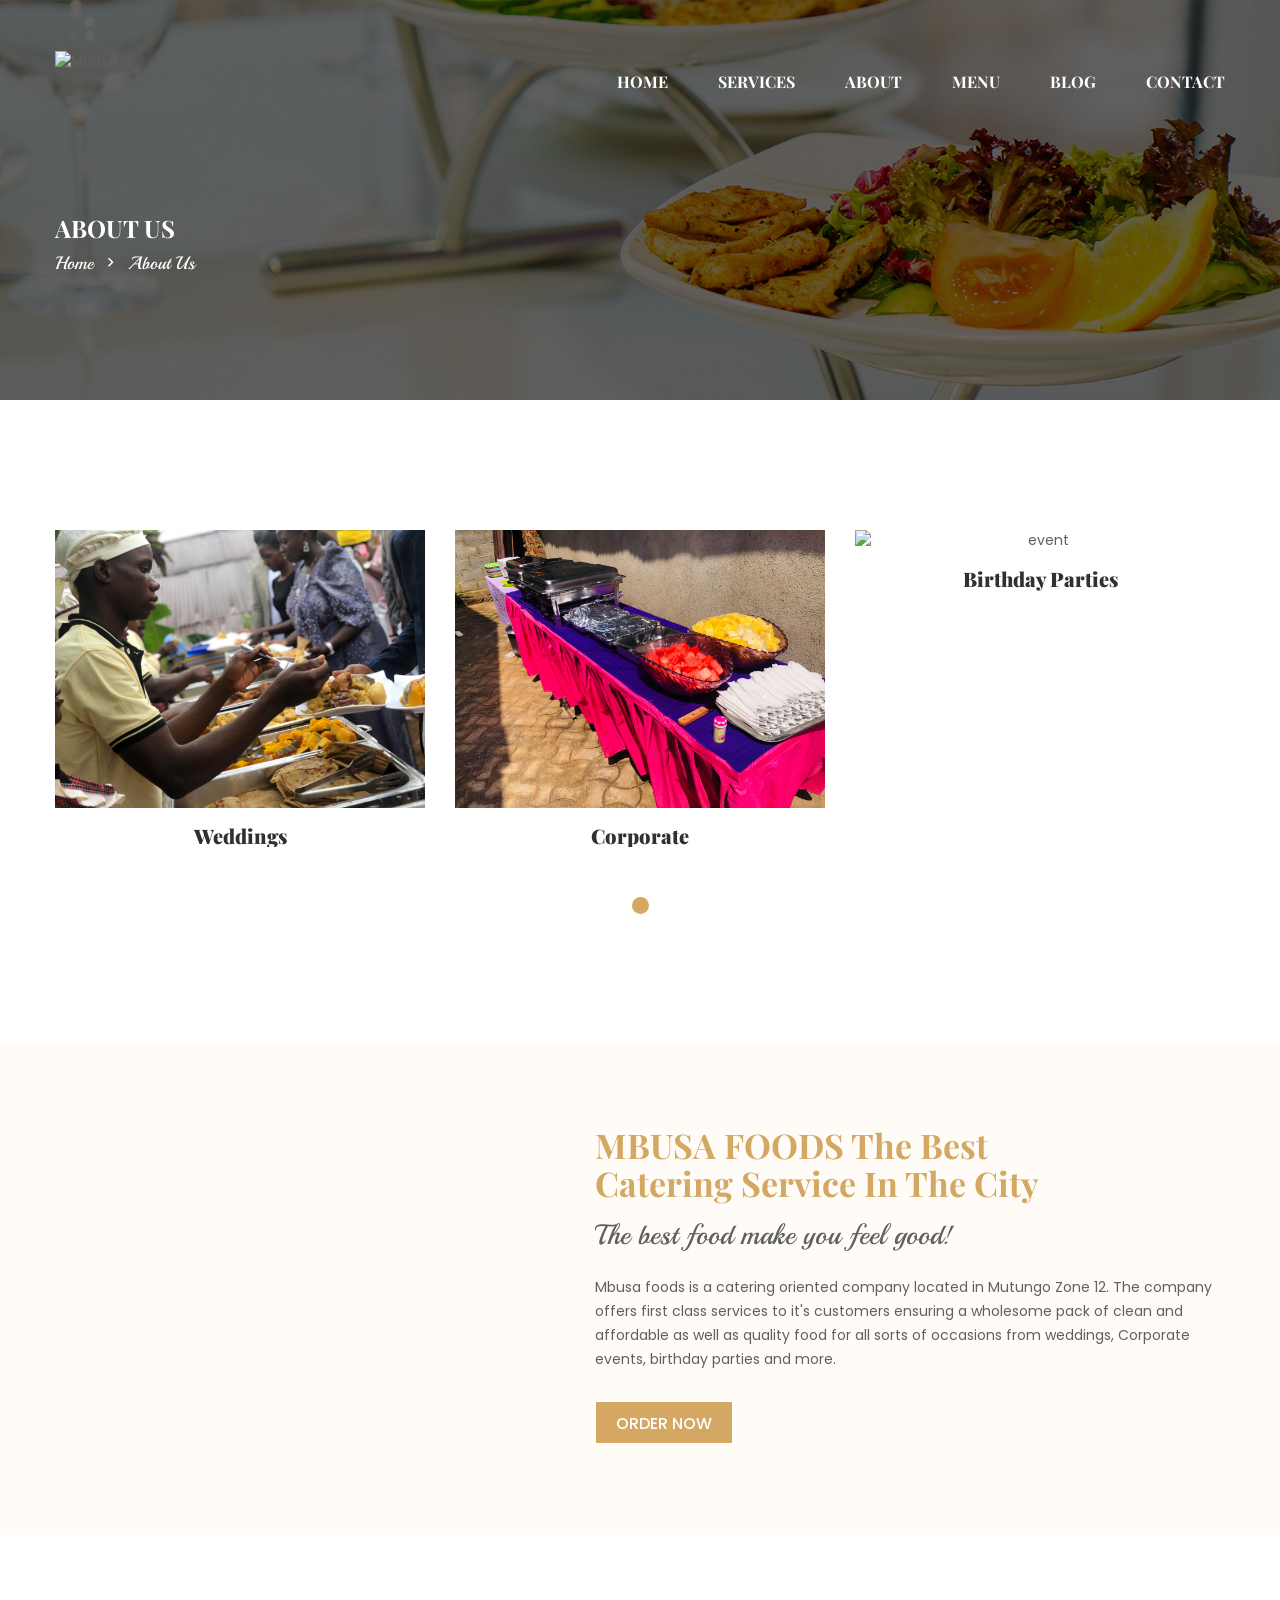
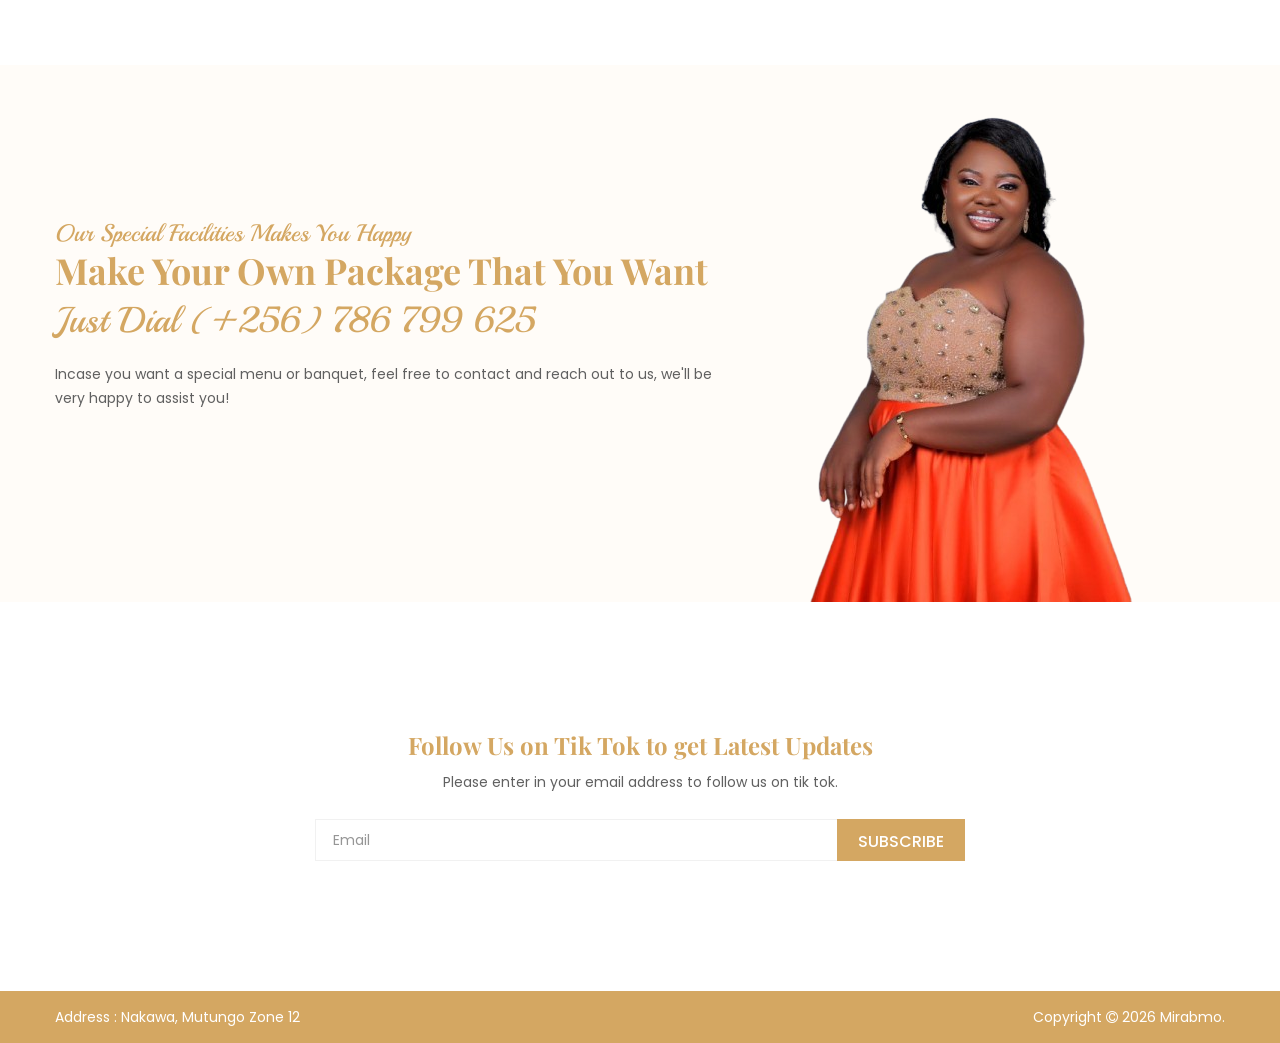
==== about.html @ bd23e455 "Add files via upload" ====
<!DOCTYPE html><html class="no-js" lang="en"><head>
        <meta charset="utf-8">
        <meta http-equiv="x-ua-compatible" content="ie=edge">
        <title>Mbusa - Catering Service</title>
        <meta name="description" content="">
        <meta name="viewport" content="width=device-width, initial-scale=1">
        
		<!-- All css here -->
        <link rel="stylesheet" href="css/bootstrap.min.css">
        <link rel="stylesheet" href="css/font-awesome.min.css">
        <link rel="stylesheet" href="css/shortcode/shortcodes.css">
        <link rel="stylesheet" href="css/style.css">
        <link rel="stylesheet" href="css/responsive.css">
        <script src="js/vendor/modernizr-2.8.3.min.js"></script>
    </head>
    <body>
		<!-- Header Area Start -->
		<header class="fixed">
			<div class="header-area pt-50 pb-20 header-sticky">
				<div class="container">
					<div class="row">
						<div class="col-sm-3 col-xs-12">
							<div class="logo">
								<a href="index.html"><img src="../MBUSA FOODS/img/index/mbusa-logo.png" alt="Mbusa"></a>
							</div>
						</div>
						<div class="col-sm-9 col-xs-12">
                            <div class="content-wrapper">
                                <!-- Main Menu Start -->
                                <div class="main-menu text-right">
                                    <nav>
                                        <ul>
                                            <li><a href="index.html">Home</a></li>
                                            <li><a href="service.html">Services</a></li>
                                            <li><a href="about.html">About</a></li>
                                            <li><a href="menu.html">Menu</a></li>
                                            <li><a href="blog.html">blog</a></li>
                                            <li><a href="contact.html">Contact</a></li>
                                        </ul>
                                    </nav>
                                </div>
                                <div class="mobile-menu hidden-lg hidden-md"></div>
                                <!-- Main Menu End -->
                            </div>
						</div>
					</div>
				</div>
			</div>
		</header>
		<!-- Header Area End -->
		<!-- Banner Area Start -->
		<section class="banner-area text-left">	
            <div class="container">
                <div class="row">
                    <div class="col-xs-12">
                        <div class="banner-content-wrapper">
                            <div class="banner-content">
                                <h2>About Us</h2>
                                <div class="banner-breadcrumb">
                                    <ul>
                                        <li><a href="index.html">home </a> <i class="zmdi zmdi-chevron-right"></i></li>
                                        <li>about us</li>
                                    </ul>
                                </div>
                            </div>  
                        </div> 
                    </div>
                </div>
            </div>
		</section>
		<!-- Banner Area End -->
        <!-- Event Start -->
        <section class="event-area pt-130">
            <div class="container">
                <div class="row">
                    <div class="event-owl">
                       <div class="col-md-12">
                            <div class="single-event text-center">
                                <div class="event-img">
                                   <a href="service.html"><img src="img/index/IMG-20240811-WA0222.jpg" alt="event"></a>
                                </div>
                                <h4><a href="service.html">Weddings</a></h4>
                            </div>
                        </div>
                        <div class="col-md-12">
                            <div class="single-event text-center">
                                <div class="event-img">
                                    <a href="service.html"><img src="img/index/IMG-20240826-WA0098.jpg" alt="event"></a>
                                </div>
                                <h4><a href="service.html">Corporate</a></h4>
                            </div>
                        </div>
                        <div class="col-md-12">
                            <div class="single-event text-center">
                                <div class="event-img">
                                   <a href="service.html"><img src="img/index/IMG_20220108_140743_243.jpg" alt="event"></a>
                                </div>
                                <h4><a href="service.html">Birthday Parties</a></h4>
                            </div>
                        </div>
                   </div>
               </div>
           </div>
        </section>
        <!-- Event End -->
        <!-- About Start -->
        <section class="about-area sin bg-pink mt-195 mb-130">
            <div class="about-image">
                <img src="img/index/IMG-20240811-WA0211.jpg" alt="" class="hidden-lg hidden-md">
            </div>
            <div class="container">
                <div class="row">
                    <div class="col-md-7 col-md-offset-5 col-xs-12">
                        <div class="about-content pt-85 pb-85">
                            <div class="section-title">
                                <h2>MBUSA FOODS The Best<br>
                                    Catering Service in the City </h2>
                                <h4>The best food make you feel good!</h4>
                                <p>Mbusa foods is a catering oriented company located in Mutungo Zone 12. The company offers first class services 
                                    to it's customers ensuring a wholesome pack of clean and affordable as well as quality food for all sorts of occasions 
                                    from weddings, Corporate events, birthday parties and more.</p>
                                <a href="contact.html" class="default-btn"><span>order now</span></a>
                            </div>
                        </div>
                    </div>
                </div>
            </div>
        </section>
        <!-- About Area End -->
        <!-- Package Area Start -->
        <section class="package-area bg-pink">
            <div class="container">
                <div class="row">
                    <div class="col-md-7 col-sm-8 col-xs-12">
                        <div class="package-content three pt-155">
                            <h4>Our Special Facilities Makes You Happy </h4>
                            <h2>Make Your Own Package That You Want</h2>
                            <h3>Just Dial (+256) 786 799 625</h3>
                            <p>Incase you want a special menu or banquet, feel free to contact and reach out to us, we'll be very happy to assist you!</p>
                        </div>
                    </div> 
                    <div class="col-md-5 col-sm-4 col-xs-12">
                        <div class="package-img">
                            <img src="img/index/ceo.png" alt="ceo">
                        </div>
                    </div>       
                </div>
            </div>
        </section>    
        <!-- Package Area End -->
        <!-- Footer Area Strat -->
        <section class="footer-area">
            <div class="subscribe-area pt-130 pb-130">
                <div class="container">
                    <div class="row">
                        <div class="col-lg-8 col-lg-offset-2 col-md-8 col-md-offset-2 col-sm-10 col-sm-offset-1 col-xs-12">
                            <div class="subscribe-content text-center">
                                <h2>Follow Us on Tik Tok to get Latest Updates</h2>
                                <p>Please enter in your email address to follow us on tik tok.</p>
                            </div>
                            <div class="subscribe-form">
                                <div id="mc_embed_signup">
                                    <form action="http://devitems.us11.list-manage.com/subscribe/post?u=6bbb9b6f5827bd842d9640c82&id=05d85f18ef" method="post" id="mc-embedded-subscribe-form" name="mc-embedded-subscribe-form" class="validate" target="_blank" novalidate="">
                                        <div id="mc_embed_signup_scroll" class="mc-form">
                                            <input type="email" value="" name="EMAIL" class="email" id="mce-EMAIL" placeholder="Email" required="">
                                            <!-- real people should not fill this in and expect good things - do not remove this or risk form bot signups-->
                                            <div class="mc-news" aria-hidden="true"><input type="text" name="b_6bbb9b6f5827bd842d9640c82_05d85f18ef" tabindex="-1" value=""></div>
                                            <button type="submit" name="subscribe" id="mc-embedded-subscribe" class="default-btn"><span>subscribe</span></button>
                                        </div>
                                    </form>
                                </div>
                            </div>
                        </div>
                    </div>
                </div>
            </div>
            <div class="footer-bottom">
                <div class="container">
                    <div class="row">
                        <div class="col-md-6 hidden-sm hidden-xs">
                            <p>Address : Nakawa, Mutungo Zone 12</p>
                        </div>
                        <div class="col-md-6 col-sm-12 col-xs-12">
                            <p class="text-right">Copyright <i class="fa fa-copyright"></i> 2026 <a href="https://devitems.com/" target="_blank">Mirabmo</a>.</p>
                        </div>
                    </div>
                </div>
            </div>
        </section>
        <!-- Footer Area End -->
       
		<!-- All js here -->
        <script src="js/vendor/jquery-1.12.4.min.js"></script>
        <script src="js/bootstrap.min.js"></script>
        <script src="js/owl.carousel.min.js"></script>
        <script src="js/jquery.meanmenu.js"></script>
        <script src="js/ajax-mail.js"></script>  		
        <script src="js/jquery.magnific-popup.js"></script>  	
        <script src="js/jquery.nav.js"></script> 
        <script src="js/plugins.js"></script>
        <script src="js/main.js"></script>
    

</body></html>
---- css/shortcode/shortcodes.css ----
/*

Template Name: Panshi - Catering Service HTML Template
Template URI: https://devitems.com/html/coffee-preview/
Description: This is html5 template
Author: HasTech
Author URI: https://devitems.com/
Version: 1.0
Note: This is Short code style file. All Short code related style included in this file. 

*/

@import url("default.css");
@import url("../meanmenu.css");
@import url("../material-design-iconic-font.css");
@import url("../material-design-iconic-font.min.css");
@import url("../animate.css");
@import url("../owl.carousel.css");
@import url("header.css");
@import url("slider.css");
@import url("footer.css");
@import url("../magnific-popup.css");
---- css/style.css ----
/*-----------------------------------------------------------------------------------

    CSS INDEX
    ===================
	
    1. Event Area
    2. About Area
    3. Menu Area
    4. Table Area
    5. Testimonial Area
    6. Package Area
    7. Footer Area
    8. Blog Area

-----------------------------------------------------------------------------------*/

/*----------------------------------------*/
/*  1. Event Area
/*----------------------------------------*/
.event-img{position: relative}
.event-img a:after{
    position: absolute;
    left: 0;
    top: 0;
    width: 100%;
    height: 100%;
    background: rgba(212, 167, 98, 0.5);
    content: "";
    opacity: 0;
    -webkit-transition: all 0.5s ease 0s;
    -o-transition: all 0.5s ease 0s;
    transition: all 0.5s ease 0s;
}
.single-event:hover .event-img a:after{opacity: 1}
.single-food-type:hover .food-img:after{opacity: 1}
.food-content:hover a{color: #D4A762}
.single-event h4 a{
    font-size: 20px;
    color: #303030;
    font-family: 'Playfair Display', serif;
    font-weight: 900;
    -webkit-transition: all 0.5s ease 0s;
    -o-transition: all 0.5s ease 0s;
    transition: all 0.5s ease 0s;
}
.single-event h4{ margin-top: 17px;}
.single-event:hover h4 a{color: #D4A762}
/*----------------------------------------*/
/*  2. About Area
/*----------------------------------------*/
.about-area{
    position: relative;
}
.about-content{margin-left: 40px}
.about-image {
    background-image: url("img/index/IMG-20240811-WA0222.jpg");
    background-position: center center;
    background-repeat: no-repeat;
    background-size: cover;
    height: 100%;
    left: 0;
    position: absolute;
    top: 0;
    width: 40%;
}
.about-image.three{
    background-image: url("img/about/about2.jpg");}
.mc-form {
  position: relative;
}
#mc-embedded-subscribe {
    border: 1px solid #d4a762;
    height: 42px;
    line-height: 25px;
    margin-top: 0;
    position: absolute;
    right: 0;
    top: 0;
}
#mc-embedded-subscribe.default-btn:hover{
    border: 1px solid #D4A762;
    background: transparent;
    color: #D4A762;
}
#mc-embedded-subscribe-form{padding: 10px 60px 0}
.about-area .section-title h2{
    padding-bottom: 3px;
}
.about-area.two:before{background: none}
.about-img {
    margin: 20px;
    position: relative;
    z-index: 2;
}
.two .about-content, .two .about-content .section-title{display: inherit}
.about-wrapper {
  box-shadow: 0 0 4px 4px #ececec;
  display: inline-block;
  position: relative;
  text-align: center;
    margin-right: 45px;
}
.two .about-content {
  margin-left: 10px;
}
.owl-dot {
  background: #e1e1e1 none repeat scroll 0 0;
  border-radius: 50%;
  display: inline-block;
  height: 14px;
  margin: 0 5px;
  width: 14px;
}
.owl-dot.active {
    background: #D4A762 none repeat scroll 0 0;
    border-radius: 50%;
    height: 17px;
    width: 17px;
    top: 1px;
    position: relative;
}
.owl-controls {
  bottom: -72px;
  left: 0;
  position: absolute;
  right: 0;
  text-align: center;
}
.menu-owl.owl-carousel .owl-controls {
  bottom: -62px;
}
.about-content .default-btn::before, .single-table .default-btn::before, #mc_embed_signup_scroll.default-btn::before{border: 1px solid #D4A762}
#mc_embed_signup_scroll.default-btn:hover span{color: #D4A762}
/*------------- ---------------------------*/
/*  3. Menu Area
/*----------------------------------------*/
.section-tab .section-tab-menu ul {
    background: #fffcf8 none repeat scroll 0 0;
    border: 1px solid #ebebeb;
    border-radius: 20px;
    display: inline-block;
    list-style: outside none none;
    margin: 0 0 25px;
    padding: 0;
}
.menu-content .section-title ul{
    margin: 0 0 45px;
}
.section-tab-item{
    display: none;
}
.section-tab-item.active{
    display: block;
}
.section-tab .section-tab-menu ul li{
    display: inline-block;
    background: #FFFCF8;
    margin-right: 5px;
    padding-right: 20px;
    padding: 4px 26px;
    border-radius: 20px;
    -webkit-transition: all 0.5s ease 0s;
    -o-transition: all 0.5s ease 0s;
    transition: all 0.5s ease 0s;
}
.section-tab .section-tab-menu ul li:last-child{
    margin-right: 0px;
}
.section-tab .section-tab-menu ul li.active, .section-tab .section-tab-menu ul li:hover {
    background: #D4A762;
}
.section-tab .section-tab-menu ul li.active a, .section-tab .section-tab-menu ul li:hover a{
    color: #fff;
}
.section-tab .section-tab-menu ul li a {
    color: #303030;
    display: block;
    font-family: "Playball",cursive;
    font-size: 18px;
    letter-spacing: 1px;
    text-transform: capitalize;
}
.menu-area .section-title h2{
    padding-bottom: 10px;
}
/*----------------------------------------*/
/*  4. Table Area
/*----------------------------------------*/
.single-table{
    background: #FFFCF8;
    padding: 46px 55px 25px;
    margin: 13px 0;
    -webkit-transition: all 0.5s ease 0s;
    -o-transition: all 0.5s ease 0s;
    transition: all 0.5s ease 0s;
}
.single-table .default-btn {
  margin-top: 28px;
}
.single-table:hover, .single-table.active {
    box-shadow: 0 0 12px 3px #ddd;
}
.table-area .section-title{margin-bottom: 40px}
.section-title h5{
    color: #303030;
    font-size: 20px;
    font-weight: 400;
    text-transform: capitalize;
    font-family: 'Playball', cursive;
    -webkit-transition: all 0.5s ease 0s;
    -o-transition: all 0.5s ease 0s;
    transition: all 0.5s ease 0s;
}
.table-head h3, .table-body h3{
    color: #303030;
    font-size: 24px;
    font-family: 'Playball', cursive;
    text-transform: capitalize;
    margin-bottom: 32px;
    font-weight: 400;
    position: relative;
    -webkit-transition: all 0.5s ease 0s;
    -o-transition: all 0.5s ease 0s;
    transition: all 0.5s ease 0s;
}
.table-body h3{
    margin-top: 40px;
    margin-bottom: 0;
}
.table-body h3 span{
    color: #D4A762;
    margin-left: 10px;
}
.table-head h3::after, .table-body ul::after {
    background: #e1e1e1 none repeat scroll 0 0;
    bottom: -16px;
    content: "";
    height: 1px;
    left: 15px;
    position: absolute;
    width: 175px;
}
.table-body ul{
    margin: 0;
    padding: 0;
    list-style: none;
    position: relative;
}
.table-body ul li {
    color: #303030;
    cursor: pointer;
    display: block;
    font-family: "Playball",cursive;
    font-size: 20px;
    padding: 8px 0;
    transition: all 0.5s ease 0s;
    text-align: left;
}
.table-body ul li span{
    float: right;
}
.table-body ul li:hover, .table-body ul li.active {
    color: #D4A762;
}
/*----------------------------------------*/
/*  5. Testimonial Area
/*----------------------------------------*/
.testimonial-area.two .video-area, .testimonial-area.two .testimonial-wrapper {
    display: inline-block;
    float: left;
    height: 100%;
    width: 50%;
}
.video-bg img {
    width: 100%;
}
.video-bg::after {
    background: rgba(0, 0, 0, 0.57) none repeat scroll 0 0;
    content: "";
    height: 100%;
    left: 0;
    position: absolute;
    top: 0;
    width: 100%;
}
.testimonial-area.two .video-area{position: relative}
.video-bg {
    position: relative;
    margin-right: 35px;
}
.video-icon{
    position: absolute;
    top: 50%;
    left: 0;
    content: "";
    margin-top: -15px;
    right: 0;
    text-align: center;
}
.video-icon i {
    background: #ffffff none repeat scroll 0 0;
    border-radius: 50%;
    color: #303030;
    font-size: 15px;
    height: 40px;
    line-height: 42px;
    text-align: center;
    transition: all 0.5s ease 0s;
    width: 40px;
}
.video-icon:hover i{background: #D4A762; color: #fff}
.video-icon:hover h3{color: #D4A762}
.video-icon h3{
    display: inline-block;
    margin-left: 10px;
    font-size: 18px;
    color: #fefefe;
    font-family: 'Poppins', sans-serif;
    font-weight: 400;
    -webkit-transition: all 0.5s ease 0s;
    -o-transition: all 0.5s ease 0s;
    transition: all 0.5s ease 0s;
}
.video-popup:focus{border-color: transparent}
.testimonial-content > img {
  border: 1px solid #ebebeb;
    margin-bottom: 22px;
}
.video-bg, .testimonial-wrapper{
    width: 100%;
    box-sizing: border-box;
    text-align: center;
    overflow: hidden;
}
.two .video-bg, .two .testimonial-wrapper{
    float: left;
    display: inline-block;
    width:100%;
    overflow: hidden;
    box-sizing: border-box;
}
.video-bg a img{
  background-position: center center;
  background-repeat: no-repeat;
  background-size: cover;
  display: block;
  width: 100%;
}
.testimonial-content p{margin-bottom: 25px}
.testimonial-content h4{
    font-size: 18px;
    color: #303030;
    font-family: 'Playball', cursive;
    font-weight: 400;
    margin-bottom: 8px;
}
.testimonial-content h5{
    font-size: 12px;
    color: #606060;
    font-family: 'Poppins', sans-serif;
    font-weight: 400;
    text-transform: capitalize;
}
.testimonial-owl.owl-carousel .owl-item img {
    width: auto;
    display: inline-block;
}
.testimonial-owl.owl-carousel .owl-controls {
  bottom: -50px;
}
.testimonial-content{
    position: relative;
}
.testimonial-content:after{
    position: absolute;
    right: 0;
    bottom: 0;
    content: "";
    background: url(img/testimonia/quote.png);
    width: 34px;
    height: 30px;
}
/*----------------------------------------*/
/*  6. Package Area
/*----------------------------------------*/
.package-img{margin-top: -40px}
.package-img.two{margin-top: -90px}
.package-content h4{
    font-size: 24px;
    color: #d4a762;
    font-family: 'Playball', cursive;
    font-weight: 400;
    padding-bottom: 5px;
}
.package-content h2{
    font-size: 36px;
    color: #d4a762;
    font-weight: 700;
    font-family: 'Playfair Display', serif;
    margin-bottom: 10px;
}
.package-content h3{
    font-size: 36px;
    color: #d4a762;
    font-family: 'Playball', cursive;
    font-weight: 400;
    margin-bottom: 22px;
}
.two .package-content{
    padding-left: 70px;
}
/*----------------------------------------*/
/*  7. Food Area
/*----------------------------------------*/
.food-wrapper {
    box-shadow: 0 0 16px 0px rgba(135, 129, 189, 0.49);
    display: inline-block;
    position: relative;
    text-align: center;
    border-radius: 50%;
}
.food-img img{
    position: relative;
    z-index: 2;  
    border-radius: 50%;
    margin: 7px;
}
.food-img img:after{
    position: absolute;
    left: 0;
    top: 0;
    width: 100%;
    height: 100%;
    background: rgba(212, 167, 98, 0.5);
    content: "";
    opacity: 0;
    z-index: 9;
    -webkit-transition: all 0.5s ease 0s;
    -o-transition: all 0.5s ease 0s;
    transition: all 0.5s ease 0s;
}
.food-content h4{
    font-size: 28px;
    color: #303030;
    font-family: 'Playball', cursive;
    text-transform: capitalize;
    display: block;
    margin-top: 20px;
}

/*----------------------------------------*/
/*  8. Footer Area
/*----------------------------------------*/
.subscribe-content h2{
    font-size: 24px;
    font-weight: 700;
    color: #d4a762;
    font-family: 'Playfair Display', serif;
    margin-bottom: 12px;
}
.subscribe-content p {
    color: #606060;
    font-family: "Poppins",sans-serif;
    font-size: 14px;
    font-weight: 400;
    margin-bottom: 15px;
}
.footer-bottom p, .footer-bottom a {
    color: #ffffff;
    font-size: 14px;
    font-weight: 400;
    line-height: 52px;
    margin-bottom: 0;
    -webkit-transition: all 0.5s ease 0;
    -o-transition: all 0.5s ease 0;
    transition: all 0.5s ease 0;
}
.footer-bottom a:hover{text-decoration: underline}
/*----------------------------------------*/
/*  8. Blog Area
/*----------------------------------------*/
.single-blog, .blog-img, .blog-thumbnail {
    position: relative;
}
.blog-thumbnail a {
  display: block;
}
.blog-thumbnail a::after {
  background: rgba(212, 167, 98, 0.5) none repeat scroll 0 0;
  content: "";
  height: 100%;
  left: 0;
  opacity: 0;
  position: absolute;
  top: 0;
  transition: all 0.5s ease 0s;
  width: 100%;
}
.single-blog:hover .blog-thumbnail a:after{opacity: 1}
.blog-hover > a {
    border: 4px solid #D4A762;
    border-radius: 50%;
    color: #D4A762;
    display: inline-block;
    font-size: 18px;
    height: 40px;
    line-height: 34px;
    margin-left: -20px;
    margin-top: -20px;
    position: absolute;
    top: 50%;
    width: 40px;
}
.blog-title > h3 {
    color: #D4A762;
    font-size: 14px;
    font-weight: bold;
    margin-bottom: 0;
    text-transform: uppercase;
}
.blog-title > h3 a:hover {
    color: #535353;
}
.blog-title {
    display: inline-block;
    margin-left: 20px;
    padding: 24px 0 20px;
}
.publish-date {
    background: #D4A762 none repeat scroll 0 0;
    float: left;
    padding: 15px 0;
    width: 60px;
}
.blog-desc {
    background: #fff none repeat scroll 0 0;
    bottom: -30px;
    box-shadow: -1px 0 7px rgba(0, 0, 0, 0.2);
    left: 10px;
    overflow: hidden;
    position: absolute;
    right: 10px;
    z-index: 2;
}
.single-post-wrapper .single-blog{height: inherit}
.single-post-wrapper .blog-desc {
  bottom: -25px;
  box-shadow: -1px 0 7px rgba(0, 0, 0, 0.2);
  left: 10px;
  overflow: hidden;
  position: absolute;
  right: 10px;
  z-index: 2;
}
.publish-date > p {
    color: #fff;
    font-size: 16px;
    font-weight: bold;
    line-height: 13px;
    margin: 0;
    text-align: center;
    text-transform: uppercase;
}
.publish-date > p span {
    display: block;
    margin-top: 5px;
}
#contact-form button{width: 100%}
#contact-form button:hover{border: 1px solid #D4A762}

.detail-area.our-blog-area.home-four:before {
  content: "";
}
.detail-area .single-post:before {
  background: none;
}
.detail-area .single-post {
  padding-left: 0px;
}
.single-post-meta-wrapper{
 padding: 35px 0 32px;
}
.admin-info > h5{
    font-family: 'Open Sans', sans-serif;
    text-transform: uppercase;
    font-weight: 700; 
    color: #353535;
    font-size: 12px; 
}
.admin-info > h5 > span{
    display: block;
    font-size: 12px;
    color: #ababab;
    font-style: italic;
    font-family: 'Open Sans', sans-serif;
    font-weight: 400;
    text-transform: capitalize;
    margin-top: 5px
}
.single-post-meta {
    border-right: 1px solid #dddddd;
    float: left;
    padding-right: 145px;
    margin-right: 20px;
}
.single-post-meta:last-child{
    border-right: none;
    margin-right: 0;
    padding-right: 0;
}
.single-post-meta-wrapper{
    overflow: hidden;
}
.admin-img img{
    border-radius: 50%;
    height: 60px;
    width: 60px;
    margin-right: 20px;
}
.admin-img{
    float:left;
}
.admin-info {
    display: inline-block;
    float: right;
    margin-top: 15px;
}
.single-blog-post .our-blog-info h5 {
    line-height: 26px;
    font-weight: 700;
    text-transform: uppercase;
    font-family: 'Open Sans', sans-serif;
    position:relative;     
}
.single-post-wrapper .single-blog-post .our-blog-info h5:after {
    background: #D4A762 none repeat scroll 0 0;
    bottom: -10px;
    position:absolute;
    left:0;
    width: 45px;
    height: 2px;
    content:"";    
}
.single-post-wrapper .single-blog-post .our-blog-info p {
    margin-bottom: 0px;
    margin-top: 32px;
}
.single-post-wrapper .single-blog-post .our-blog-info p.overlay-bg {
    background: rgba(246, 147, 35, 0.7) none repeat scroll 0 0;
    color: #fff;
    padding: 20px 30px 25px 30px;
    position: relative;
}
.single-post-wrapper .single-blog-post .our-blog-info p.overlay-bg:before {
    color: #efefef;
    content: "";
    font-family: "FontAwesome";
    font-size: 70px;
    font-style: normal;
    left: 31px;
    position: absolute;
    top: 35px;
    z-index: -1;
}
.blog-social {
    display: inline-table;
    margin-top: 55px;
}
.blog-social i {
    color: #ffffff;
    display: table-cell;
    vertical-align: middle;
    height: 45px;
    text-align: center;
    width: 45px;
    font-size: 16px;
    background: #448ccb none repeat scroll 0 0;
    -webkit-transition: all 0.5s ease 0s;
    transition: all 0.5s ease 0s;
}
.blog-social i:hover{
    color: #383838;
}
.blog-social i.fa-twitter {
    background: #6DCFF6;
}
.blog-social i.fa-dribbble {
    background: #F06EAA;
}
.blog-social i.fa-pinterest {
    background: #F68E56;
}
.blog-social i.fa-youtube {
    background: #ED1C24;
}
.single-blog-post{
    border-bottom: 1px solid #dddddd;
    padding-bottom: 30px;
}
.the_comment {
  background: #ffffff none repeat scroll 0 0;
  margin-bottom: 20px;
  padding: 25px 25px 25px 0;
  position: relative;
  border-bottom: 1px solid #F1F1F1;
  margin-bottom: 30px;
}
.author {
    float: left;
    margin-right: 25px;
}
.comment_box {
    overflow: hidden;
}
.comment.odd.depth-2 .the_comment {
    padding: 0 20px 25px 0;
}
.comment.odd.depth-2 .the_comment .author{
    margin-right: 15px;  
}
p.name strong {
  color: #505050;
  display: block;
  font-family: "Open Sans",sans-serif;
  font-size: 18px;
  font-weight: 600;
  margin-bottom: 10px;
  text-transform: capitalize;
}
.comment_text > p {
    color: #555555;
    font-size: 14px;
    line-height: 26px;
}
p.comment_time {
    color: #aaaaaa;
    font-family: 'Open Sans', sans-serif;
    font-size: 14px;
    margin-right: 8px;
    display: inline-block;
    margin-bottom: 10px;
}
a.reply{
    font-size: 14px;
    color: #D4A762;
    text-transform: capitalize;
    float: right;
    cursor: pointer;
}
a.reply:hover{
    color: #7C4444;
}
ul.children_comment {
    list-style: outside none none;
    padding-left: 130px;
}
.comment_author i.active {
    color: #D4A762;
}
.single-post-wrapper #contact-form{
    margin-top: 0
}
.comment_author i {
    color: #353535;
    display: inline-block;
}
ol, ul {
    list-style: outside none none;
    margin: 0;
    padding: 0;
}
#comments {
  margin-top: 35px;
}
#comments > h4 {
  color: #444444;
  font-family: "Open Sans",sans-serif;
  font-size: 24px;
  font-weight: 600;
  text-transform: capitalize;
}
.news-single-widget #search-form input, .news-single-widget #search input {
    border: medium none;
    color: #555555;
    font-family: "Open Sans",sans-serif;
    font-size: 14px;
    font-weight: 400;
    height: auto;
    padding: 0 0 0px 20px;
    position: relative;
    top: 15px;
}
.detail-area.our-blog-area {
    padding: 115px 0 5px;
}
#search-form, #search {
    overflow: hidden;
    position: relative;
    height: 45px;
}
.news-single-widget button {
    background: #D4A762 none repeat scroll 0 0;
    border: 1px solid #D4A762;
    bottom: 0px;
    display: block;
    font-size: 15px;
    position: absolute;
    right: 0;
    width: 70px;
    line-height: 40px;
    cursor: pointer;
}
.news-single-widget button span{
    color: #fff;
    -webkit-transition: all 0.5s ease 0s;
    -o-transition: all 0.5s ease 0s;
    transition: all 0.5s ease 0s;
}
#search > button:hover span{
    color: #505050;
}
.news-single-widget h4 {
  color: #505050;
  font-family: "Open Sans",sans-serif;
  font-size: 18px;
  font-weight: 600;
  margin-bottom: 26px;
  position: relative;
  text-transform: capitalize;
}
.news-single-widget ul li a, .news-single-widget span {
  color: #676767;
  font-family: 'Open Sans', sans-serif;
  font-size: 14px;
  font-weight: 400;
  text-transform: capitalize;
}
.news-single-widget ul li a span {
  float: right;
    -webkit-transition: all 0.5s ease 0s;
    transition: all 0.5s ease 0s;
}
.news-single-widget ul li:hover a span {
  color: #D4A762;
}
.news-single-widget {
  margin-bottom: 45px;
}
.news-single-widget ul li {
  padding-bottom: 10px;
  border-bottom: 1px solid #F1F1F1;
  margin-bottom: 15px;
}
.news-single-widget ul li:hover a, .popular-post-info > h6 > a:hover, .tags > span > a:hover {
    color: #D4A762;
}
.popular-post-img {
    display: inline-block;
    float: left;
    margin-right: 12px;
    border: 1px solid #ddd;
}
.single-post-wrapper .single-blog:hover .blog-thumbnail:after{opacity: 0}
.popular-post-info > h6 {
    margin-bottom: 5px;
}
.social-share ul{
    margin: 0;
    padding: 0;
    list-style: none;
}
.social-share ul li{
    display: inline;
    margin-right: 20px;
}
.social-share ul li a{
    font-size: 18px;
}
.social-share ul li:hover a{
    color: #D4A762;
}
.popular-post-info > h6 > a {
  color: #555555;
  font-family: "Open Sans",sans-serif;
  font-size: 14px;
  font-weight: 400;
  line-height: 18px;
  padding-bottom: 10px;
  text-transform: none;
  display: block;
}
.popular-post-info > i {
  color: #D4A762;
  display: inline-block;
  font-size: 16px;
  margin-right: 10px;
  top: 2px;
  position: relative;
}
.categories ul li i {
  font-size: 24px;
  color: #D4A762;
  margin-right: 10px;
  position: relative;
  top: 5px;
}
.popular-post-info > p {
    color: #aaaaaa;
    font-family: 'Open Sans', sans-serif;
    font-size: 12px;
    display: inline-block;
    line-height: 20px;
}
.popular-post-info > p > a {
    color: #D4A762;
}
.single-popular-post {
  margin-bottom: 30px;
  overflow: hidden;
}
.single-popular-post:last-child {
  margin-bottom: 0px;
}
.news-single-widget ul li a, .news-single-widget span {
  color: #555555;
  font-family: "Open Sans",sans-serif;
  font-size: 14px;
  font-weight: 400;
  text-transform: capitalize;
}
.tags > span > a {
  border: 1px solid #e1e1e1;
  display: inline-block;
  margin-bottom: 6px;
  padding: 6px 15px;
  font-size: 14px;
  color: #555555;
}
.social-share {
  border-bottom: 1px solid #ddd;
  display: block;
  overflow: hidden;
  padding-bottom: 10px;
}
.news-search > form {
    border-bottom: 2px solid #e1e1e1;
    padding-bottom: 5px;
}
.tags > span {
  margin-right: 15px;
  margin-bottom: 15px;
  display: inline-block;
}
.detail-area .contact-area {
    margin-top: 65px;
}
.detail-area .contact-area > h5 {
    color: #444444;
    font-size: 24px;
    font-weight: 600;
    margin-bottom: 10px;
    text-transform: capitalize;
}
.detail-area .contact-area input, .detail-area .contact-area textarea {
    -moz-border-bottom-colors: none;
    -moz-border-left-colors: none;
    -moz-border-right-colors: none;
    -moz-border-top-colors: none;
    border-color: currentcolor currentcolor #dddddd;
    border-image: none;
    border-style: none none solid;
    border-width: medium medium 1px;
    font-family: "Open Sans",sans-serif;
    margin-bottom: 13px;
    padding: 12px 12px 4px 0;
    width: 100%;
    color: #555555;
    font-size: 14px;
}
.detail-area .contact-area input:focus, .detail-area .contact-area textarea:focus{
    color: #D4A762;
    border-bottom: 1px solid #D4A762;
}
.contact-area input::-moz-placeholder, .contact-area textarea::-moz-placeholder {color: #555555;} 
.contact-area input::-webkit-input-placeholder, .contact-area textarea::-webkit-input-placeholder {
    color: #555555;
}
.contact-area input::-moz-placeholder:focus, .contact-area textarea::-moz-placeholder:focus {color: #D4A762;} 
.contact-area input::-webkit-input-placeholder:focus, .contact-area textarea::-webkit-input-placeholder:focus {
    color: #D4A762;
}
.single-post-wrapper .form-box button {
  display: block;
  margin: inherit;
    text-align: left;
    margin-top: 15px;
}
.form-box button {
    display: block;
    margin: auto;
    margin-top: 40px;
}
.detail-area .contact-area input{
    float: left;
}
.detail-area .contact-area input:first-child{
    margin-right: 30px;
}
.detail-area .contact-area input.active, .contact-area textarea.active{
    color: #D4A762;
    border-bottom: 1px solid #D4A762;
}
.our-blog-img > img {
    width: 100%;
}
.news-content p {
  padding-top: 20px;
  color: #555555;
  font-size: 14px;
}
.quote{
    background: #F5F5F5;
    border-left: 2px solid #D4A762;
    border-right: 2px solid #D4A762;
    padding: 20px 80px 30px;
    text-align: center;
    margin-top: 35px;
}
.detail-area a.default-btn{
    background: #D4A762;
    margin-top: 20px;
    color: #fff;
}
.detail-area a.default-btn:before, .detail-area a.default-btn:after, .detail-area a.default-btn span:before, .detail-area a.default-btn span:after{
    display: none;
}
.detail-area a.default-btn:hover{
    background: transparent;
}
.detail-area a.default-btn:hover span{
    color: #D4A762;
}
.quote p{
    font-size: 14px;
    color: #555555;
    font-style: italic;
    font-family: 'Open Sans', sans-serif;
    line-height: 24px;
    margin-bottom: 10px;
    padding-top: 0;
}
.blog-sub {
  margin-bottom: 35px;
  margin-top: 40px;
}
.detail-area .single-blog-post {
  border-bottom: none;
}
.share{float: right}
.share p{
    color: #555555;
    font-size: 14px;
    font-weight: 700;
    text-transform: capitalize;
}
.share p a{
    font-weight: 400;
    -webkit-transition: all 0.5s ease 0s;
    transition: all 0.5s ease 0s;
}
.share p a:hover{
    color: #D4A762;
}
.social-share .header-social ul li:hover i{color: #D4A762}
.social-share .header-social{float: left}
.sub-right{display: inline-block; width: 40%}
.sub-left {
  display: inline-block;
  float: left;
  padding-right: 20px;
  width: 60%;
}
.detail-area .news-content .header-social ul li:first-child {
  margin-right: 0px;
}
.sub-left p{
  padding-top: 0;
}
.quote i{
    color: #D4A762;
    font-size: 40px;
    display: block;
}
.quote h4{
    font-weight: 400;
    font-size: 16px;
    color: #D4A762;
}

.logo{
    width:150px;
    top: 0;
    margin-top: 0;
}

.imag{
    width: 270px;
    height: 120px;

}

.vid{
    width: 300px;
    height: 430px;
}

.row{
    position: relative;
}
---- css/responsive.css ----
/* Large desktop :1920px. */
@media (min-width: 1920px) {
    .container{width: 1230px}
    .header-area {padding-top: 80px}
    .about-content {margin-left: 0px}
    .about-area::before, .about-area.three::before {left: -45px}
    .testimonial-wrapper.two{padding-left: 160px; padding-right: 160px}
    .blog-thumbnail img{width: 100%}
    .slider-area {height: 830px}
}

/* Normal desktop :992px. */
@media (min-width: 992px) and (max-width: 1169px) {
    .container{width: 970px}
    .section-title h2, .package-content h2 {font-size: 28px}
    .package-content h3 {font-size: 25px}
    .about-content .section-title h4{display: none}
    .food-area{padding-bottom: 70px; padding-top: 70px}
    .about-area::before, .about-area.three::before {height: 100%}
    .single-table {padding: 46px 25px 25px}
    .main-menu ul li a {padding: 17px 15px}
    .blog-title > h3 {font-size: 12px}
    .publish-date {width: 50px}
    .slider-content h2 {font-size: 40px}
    .about-content.pt-25 {padding-top: 0px}
    .testimonial-wrapper {padding-top: 25px; padding-bottom: 45px; padding-left: 55px; padding-right: 55px}
    .testimonial-wrapper.two {padding-top: 55px; padding-bottom: 65px}
    .testimonial-content p {margin-bottom: 15px; line-height: 22px}
    .testimonial-owl.owl-carousel .owl-controls {bottom: -35px}
    .two .testimonial-owl.owl-carousel .owl-controls {bottom: -45px}
    .two .package-content {padding-top: 120px}
}
/* Tablet desktop :768px. */
@media (min-width: 768px) and (max-width: 991px) {
    .container{width:750px} 
    .main-menu ul li:nth-child(4), .service-area, .search-btn, .slider-img{display: none}
    .slider-area {height: 580px;}
    .banner-content h1 {font-size: 50px; margin-bottom: 10px}
    .banner-content h3{padding-top: 100px}
    .slider-content h2 {font-size: 42px}
    .package-content h3, .package-content h4{font-size: 20px}
    .package-content h2 {font-size: 18px}
    .footer-bottom p, .footer-bottom a {text-align: center}
    .about-content {margin-left: 0px; padding-top: 55px; padding-bottom: 55px}
    .about-wrapper {margin-right: 0; width: 100%; margin-bottom: 30px}
    .about-wrapper img{width: 100%}
    .content-wrapper {line-height: 0}
    .food-area{padding-top: 70px; padding-bottom: 70px}
    .header-area, .news-sidebar-widgets{padding-top: 50px}
    .testimonial-wrapper{margin-top: 50px}
    .blog-area.single{padding-top: 70px}
    .single-blog.blog-area{padding-top: 122px}
    .news-single-widget:last-child{margin-bottom: 0}
    .testimonial-area.two .video-area, .testimonial-area.two .testimonial-wrapper, .about-image, .about-image img {width: 100%}
    .col-md-4:nth-child(3) .single-blog, .col-md-4:nth-child(4) .single-blog{margin-bottom: 0}
    .about-image {position: static; width: 100%}
    .main-menu ul li a {font-size: 14px;padding: 17px 12px}
    .package-content, .subscribe-area  {padding-top: 75px}
    .event-area, .menu-area, .package-content, .testimonial-wrapper, .blog-area, .food-area, .detail-area.our-blog-area, .contact-area   {padding-top: 55px}
    .subscribe-area, .contact-area, .food-area {padding-bottom: 55px}
    .about-area, .package-area.pac{margin-top: 95px}
    .owl-controls {bottom: -50px}
    .menu-area, .testimonial-wrapper, .event-area.three {padding-bottom: 95px}
    .testimonial-area{margin-bottom: 60px;}
    .about-area.two{margin-top: 55px}
    .about-wrapper, .testimonial-area.two, .about-area.service{margin-bottom: 0;}
    .about-area.two .about-content, .contact-area.mid, .contact-area.one {padding-bottom: 0}
    .about-area.three, .package-img.one.three, .testimonial-wrapper.two{margin-top: 0}
    .about-area.sin, .contact-form-area{margin-bottom: 55px;}
    .contact-area.one{padding-top: 0}
}
 
/* small mobile :320px. */
@media (max-width: 767px) {
    .container {width:300px}
    .slider-area {height: 430px;}
    .about-content .section-title h4, .slider-img, .header-sticky.sticky{display: none}
    .about-content {margin-left: 0; padding-top: 45px; padding-bottom: 45px}
    .section-title h2 {font-size: 28px}
    .single-table {padding: 46px 25px 25px}
    .video-bg {margin-right: 0px}
    .package-content h2, .package-content h3 {font-size: 25px}
    .package-content h4 {font-size: 20px}
    .footer-bottom p, .footer-bottom a {text-align: center}
    .subscribe-area, .event-area{padding-bottom: 70px; padding-top: 70px}
    .event-area.service{padding-top: 0px}
    .about-wrapper {margin-right: 0; width: 100%; margin-bottom: 30px}
    .about-wrapper img, .testimonial-area.two .video-area, .testimonial-area.two .testimonial-area, .blog-thumbnail img, .sub-left, .sub-right, .testimonial-area.two .video-area, .testimonial-area.two .testimonial-wrapper, .about-image img, .about-image{width: 100%}
    .package-area.two.mt-65.pt-160.pb-190.bg-pink, .about-area {margin-top: 0}
    .single-food-type{padding-bottom: 70px}
    .two .package-content {padding-left: 0px}
    .col-md-3:last-child .single-food-type{padding-bottom: 0}
    #mc-embedded-subscribe-form {padding: 10px 0 0;}
    .content-wrapper {line-height: 0}
    .menu-area.two{padding-top: 70px; margin-top: 0}
    .package-content.three{padding-top: 70px}
    .package-content.four, .package-area.two .package-content{padding-bottom: 50px}
    #mc-embedded-subscribe-form .default-btn {padding: 8px 20px}
    .header-area.header-sticky, .news-sidebar-widgets {padding-top: 25px}
    .slider-content h4,.package-content {padding-top: 50px}
    .footer-area .subscribe-area {padding-top: 70px}
    .testimonial-wrapper, .package-img {margin-top: 50px}
    .about-area.two {margin-top: 70px}
    .single-blog, .contact-form-area, .testimonial-area, .about-area.two.mb-130{margin-bottom: 80px};
    .col-md-4:last-child .single-blog{margin-bottom: 0}
    .testimonial-wrapper{padding-left: 20px; padding-right: 20px}
    .quote {padding: 20px 30px 30px}
    ul.children_comment {padding-left: 10px}
    .author {margin-right: 12px}
    .publish-date {width: 45px}
    .blog-title > h3 {font-size: 11px;}
    .subscribe-area.blog{padding-top: 0}
    .col-md-4:last-child .single-blog{margin-bottom: 0}
    .menu-owl.owl-carousel .owl-controls, .event-owl.owl-carousel .owl-controls {bottom: -40px}
    .testimonial-area.onepage{margin-bottom: 50px}
    .about-image {position: static; width: 100%}
    .slider-content h4, .slider-content h3 {font-size: 22px}
    .slider-content h2{font-size: 25px}
    .blog-area.two, .subscribe-area.menu, .contact-area.one {padding-top: 0}
    .blog-area.single {padding-top: 70px}
    .package-content, .subscribe-area  {padding-top: 75px}
    .event-area, .menu-area, .package-content, .testimonial-wrapper, .blog-area, .food-area, .detail-area.our-blog-area, .contact-area   {padding-top: 55px}
    .single-food-type{padding-bottom: 30px}
    .subscribe-area, .food-area, .contact-area {padding-bottom: 55px}
    .about-area.two{margin-top: 55px}
    .owl-controls {bottom: -50px}
    .menu-area, .testimonial-wrapper, .event-area.three {padding-bottom: 95px}
    .package-area.two, .package-area.pac {margin-top: 95px}
    .testimonial-area{margin-bottom: 60px;}
    .about-area.sin, .contact-form-area{margin-bottom: 55px;}
    .about-area.two{margin-top: 55px}
    .about-wrapper, .testimonial-area.two, .about-area.service{margin-bottom: 0;}
    .about-area.two .about-content, .contact-area.mid{padding-bottom: 0}
    .package-img.one.three, .testimonial-wrapper.two {margin-top: 0px}
}
 
/* Large Mobile :480px. */
@media only screen and (min-width: 480px) and (max-width: 767px) {
    .container {width:450px}
    .table-head h3::after, .table-body ul::after {width: 335px}
    .publish-date {width: 60px}
    .blog-title > h3 {font-size: 13px;}
    .slider-content h4, .slider-content h3 {font-size: 25px}
    .slider-content h2 {font-size: 28px}
}
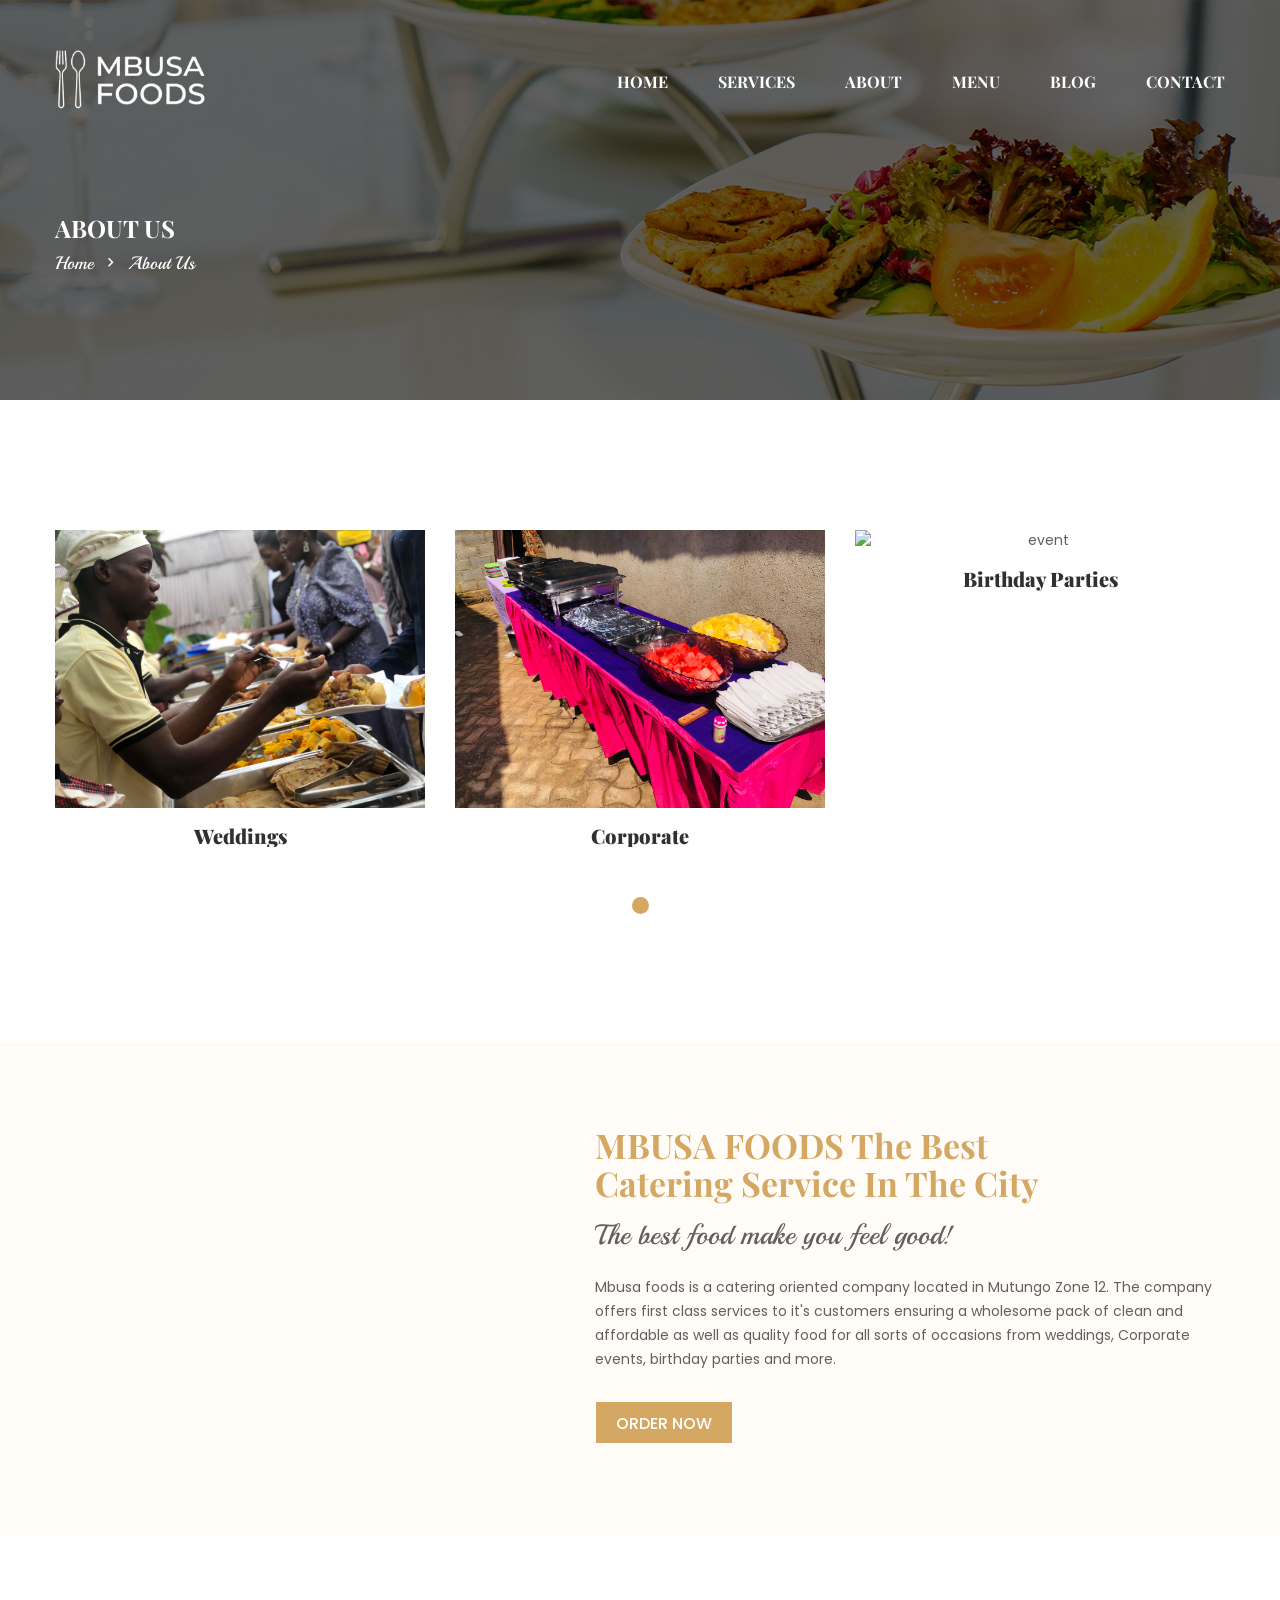
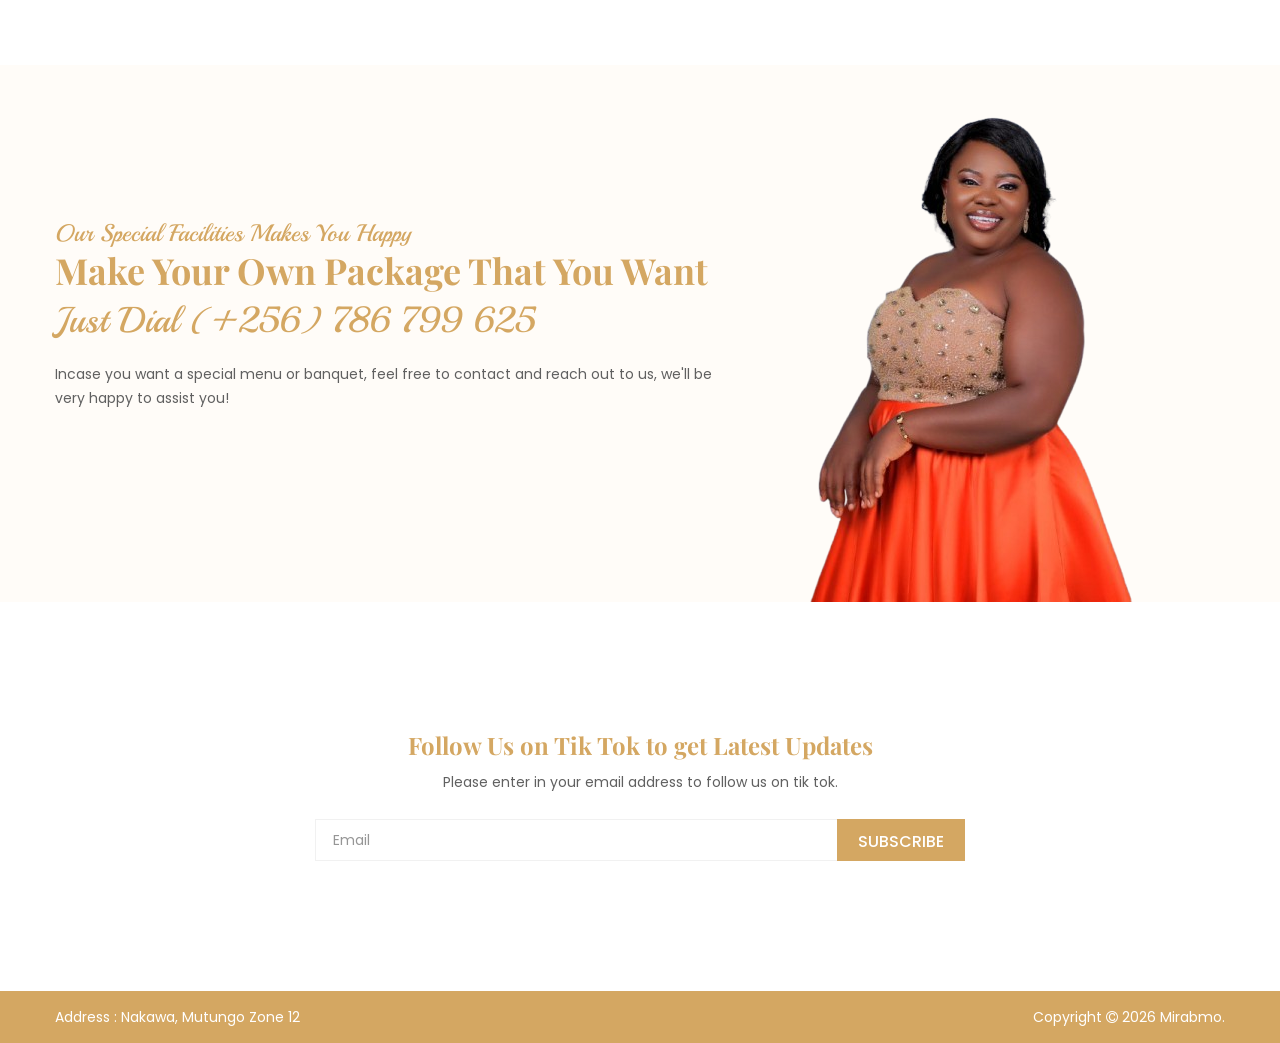
==== commit 7cfc82e1: "Update about.html" ====
--- a/about.html
+++ b/about.html
@@ -21,7 +21,7 @@
 					<div class="row">
 						<div class="col-sm-3 col-xs-12">
 							<div class="logo">
-								<a href="index.html"><img src="../MBUSA FOODS/img/index/mbusa-logo.png" alt="Mbusa"></a>
+								<a href="index.html"><img src="img/index/mbusa-logo.png" alt="Mbusa"></a>
 							</div>
 						</div>
 						<div class="col-sm-9 col-xs-12">
@@ -201,4 +201,4 @@
         <script src="js/main.js"></script>
     
 
-</body></html>+</body></html>
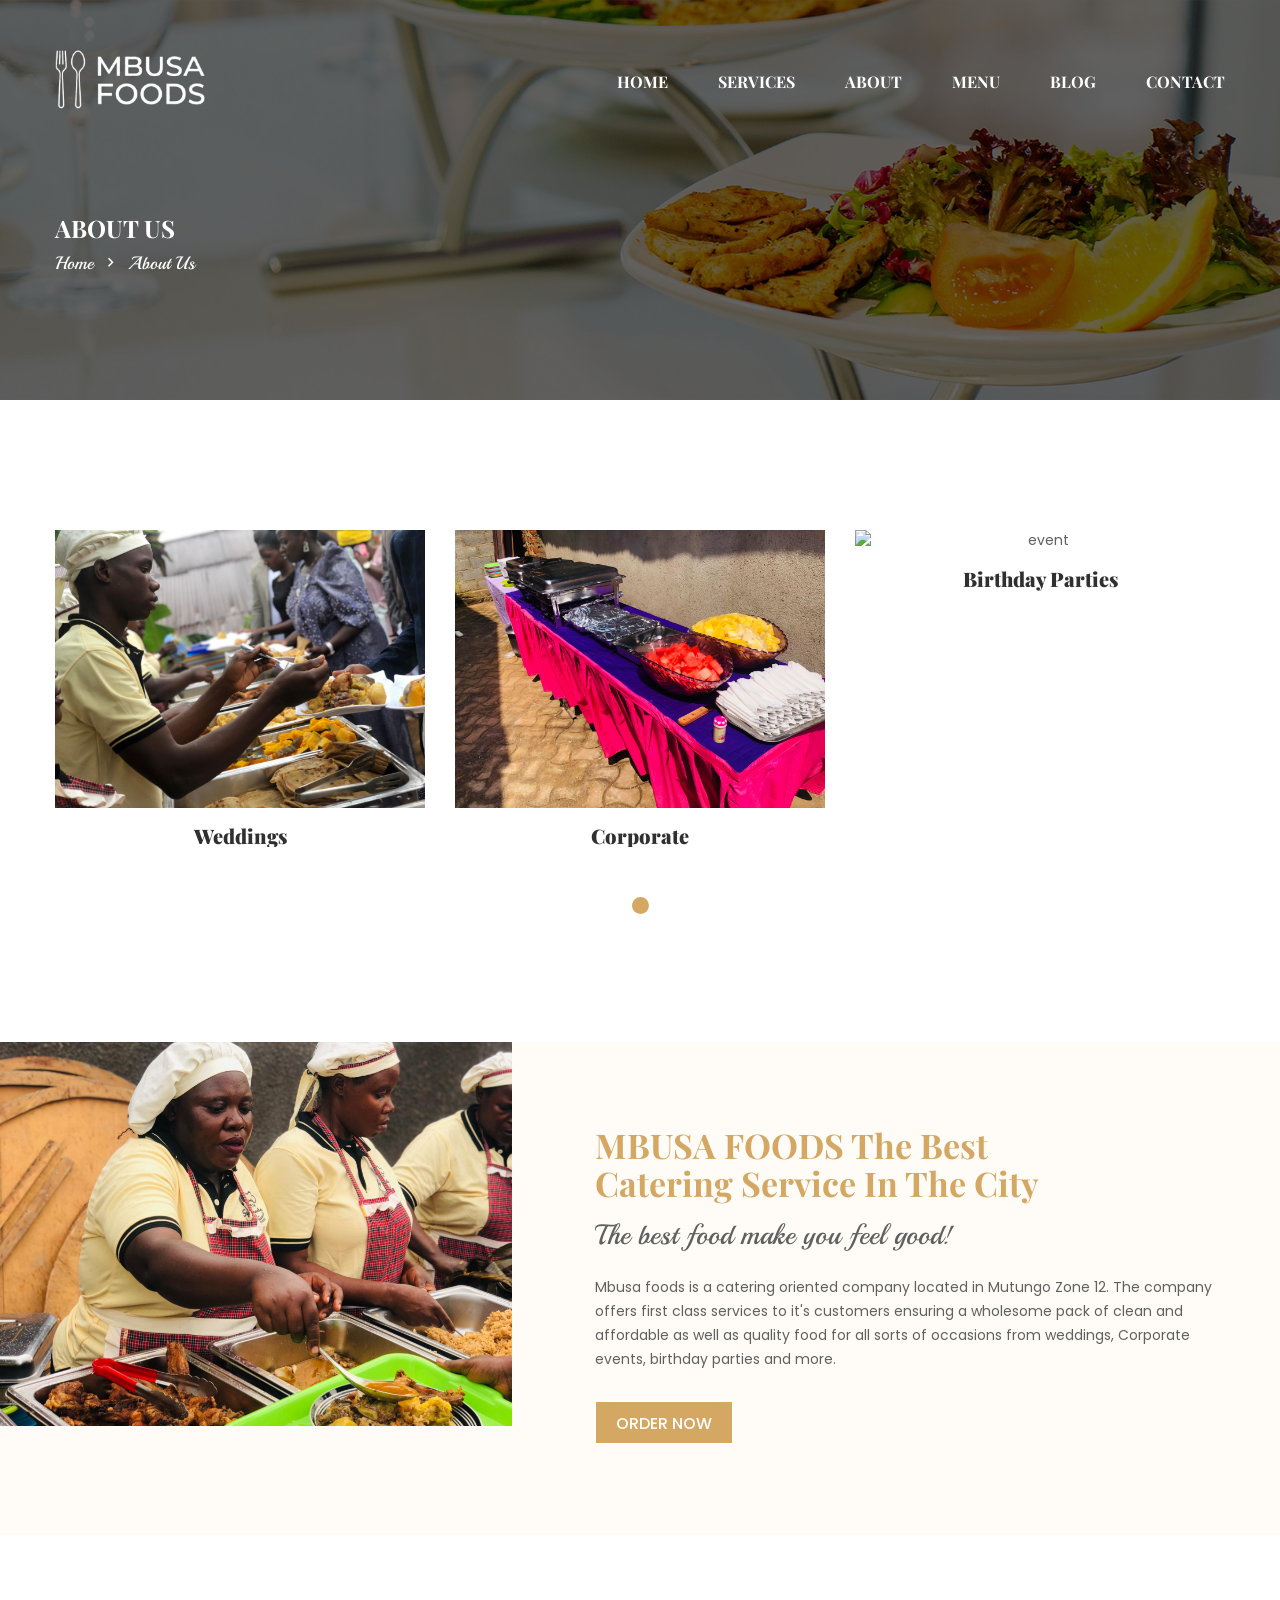
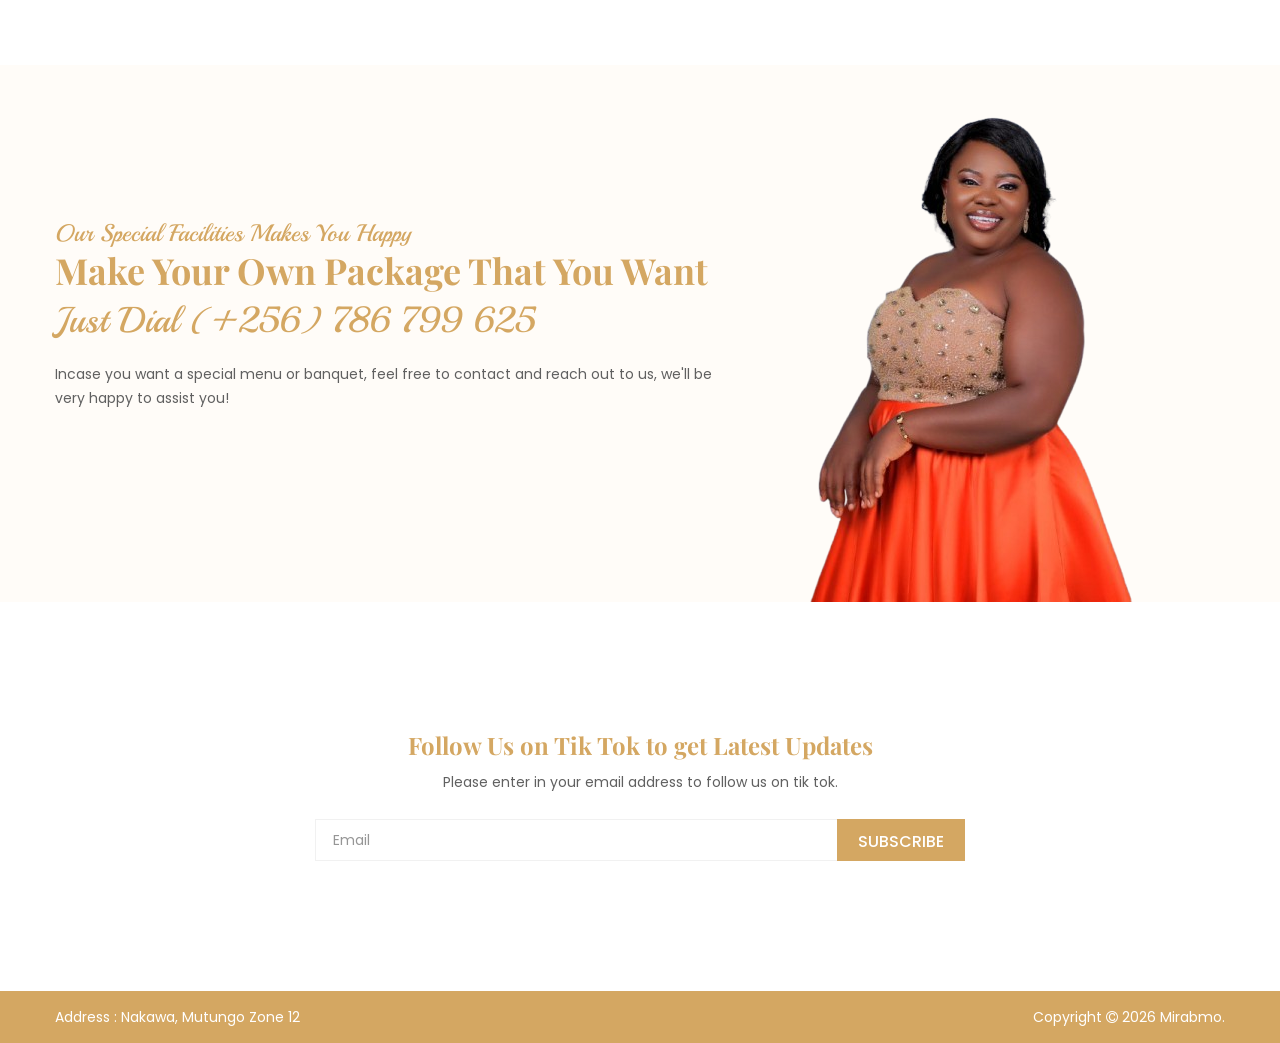
==== commit e6875818: "Update about.html" ====
--- a/about.html
+++ b/about.html
@@ -106,7 +106,7 @@
         <!-- About Start -->
         <section class="about-area sin bg-pink mt-195 mb-130">
             <div class="about-image">
-                <img src="img/index/IMG-20240811-WA0211.jpg" alt="" class="hidden-lg hidden-md">
+                <img src="img/index/IMG-20240811-WA0211.jpg" alt="about">
             </div>
             <div class="container">
                 <div class="row">
